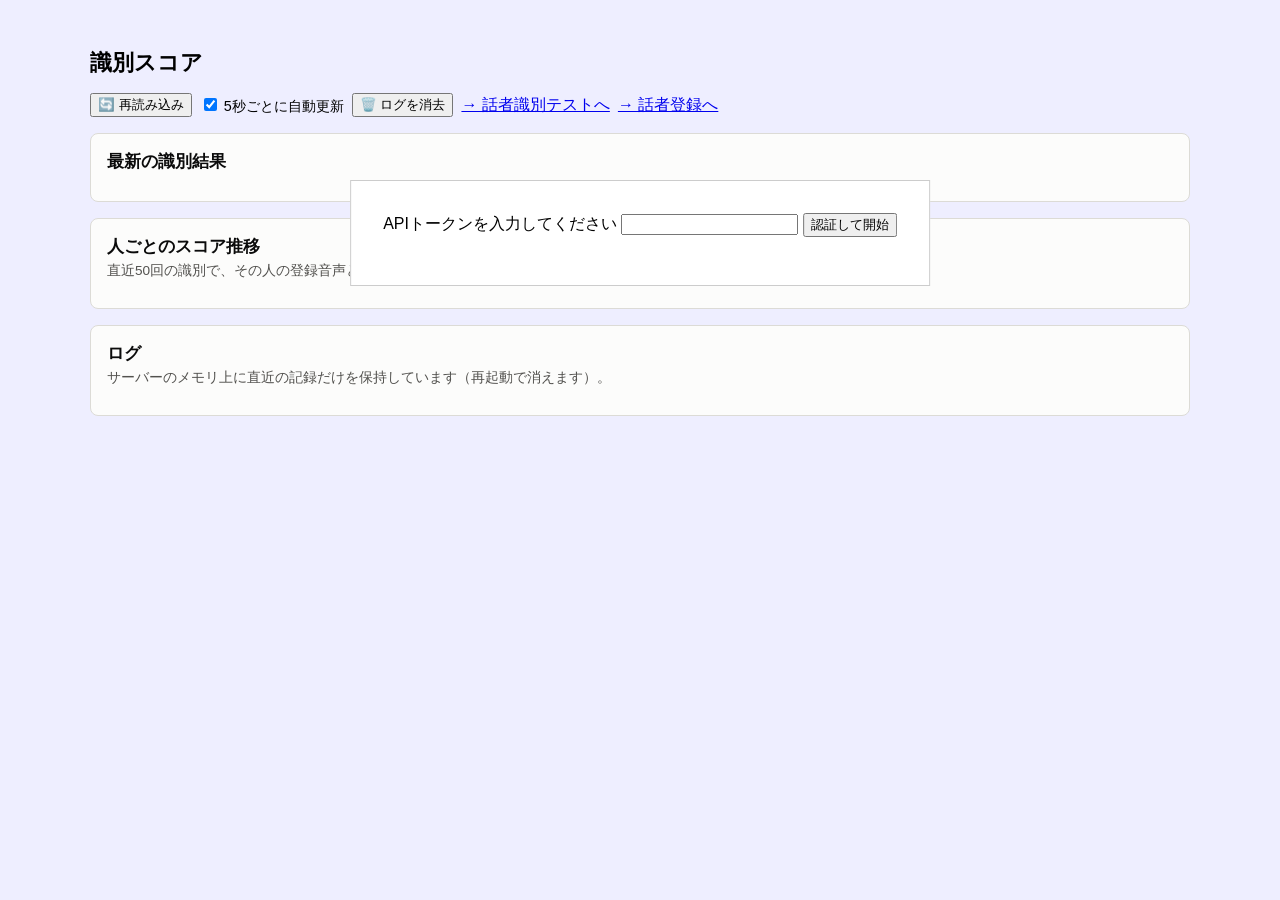
==== scores.html @ f43a6ad5 "add score visualization page - /identify で全登録者のスコアを返し、直近の結果をメモリ上に記録 - GET/DELETE /identify_log で履歴の取" ====
<!DOCTYPE html>
<html lang="ja">
<head>
  <meta charset="UTF-8">
  <meta name="viewport" content="width=device-width, initial-scale=1">
  <title>識別スコア</title>
  <link rel="stylesheet" href="/static/score-charts.css">
  <style>
    body { font-family: sans-serif; padding: 2em; background: #eef; max-width: 1100px; margin: 0 auto; }
    @media (prefers-color-scheme: dark) { body { background: #111110; color: #f0efec; } a { color: #8ab4f8; } }
    @media (max-width: 600px) { body { padding: 1em 16px; } }
    h1 { font-size: 1.4em; }
    .toolbar { display: flex; flex-wrap: wrap; gap: 8px; align-items: center; }
    .toolbar label { font-size: 0.9em; }
  </style>
</head>
<body>
  <h1>識別スコア</h1>

  <div class="toolbar">
    <button id="reloadBtn">🔄 再読み込み</button>
    <label><input type="checkbox" id="autoReload" checked> 5秒ごとに自動更新</label>
    <button id="clearBtn">🗑️ ログを消去</button>
    <a href="/test.html">→ 話者識別テストへ</a>
    <a href="/">→ 話者登録へ</a>
  </div>

  <section class="viz-root">
    <h2>最新の識別結果</h2>
    <p class="viz-sub" id="latestSub"></p>
    <div id="latestChart"></div>
  </section>

  <section class="viz-root">
    <h2>人ごとのスコア推移</h2>
    <p class="viz-sub">直近50回の識別で、その人の登録音声とどれだけ似ていたか（コサイン類似度）。右ほど新しい。</p>
    <div id="multiples"></div>
  </section>

  <section class="viz-root">
    <h2>ログ</h2>
    <p class="viz-sub">サーバーのメモリ上に直近の記録だけを保持しています（再起動で消えます）。</p>
    <div id="logTable"></div>
  </section>

  <script src="/static/auth.js"></script>
  <script src="/static/score-charts.js"></script>
  <script>
    const latestSub = document.getElementById("latestSub");
    let timer;

    async function load() {
      const res = await Auth.authFetch("/identify_log");
      if (!res.ok) return;
      const data = await res.json();

      const last = data.entries[data.entries.length - 1];
      if (last) {
        const kana = Object.fromEntries(data.people.map((p) => [p.name, p.kana]));
        const scores = Object.entries(last.scores)
          .map(([name, score]) => ({ name, kana: kana[name] || name, score }))
          .sort((a, b) => b.score - a.score);
        latestSub.textContent = `${last.time.replace("T", " ")}（${last.source}）: `
          + (last.result ? `✓ ${last.result} と判定` : "✗ 該当なし")
          + `　閾値 ${data.threshold}`;
        ScoreCharts.renderBars(document.getElementById("latestChart"), scores, data.threshold);
      } else {
        latestSub.textContent = "まだ識別の記録がありません";
        document.getElementById("latestChart").replaceChildren();
      }
      ScoreCharts.renderMultiples(document.getElementById("multiples"), data);
      ScoreCharts.renderTable(document.getElementById("logTable"), data);
    }

    function setAutoReload(on) {
      clearInterval(timer);
      if (on) timer = setInterval(load, 5000);
    }

    window.onload = function () {
      Auth.ensureToken(() => { load(); setAutoReload(true); });
    };
    document.getElementById("reloadBtn").onclick = load;
    window.addEventListener("resize", () => { clearTimeout(window._rt); window._rt = setTimeout(load, 300); });
    document.getElementById("autoReload").onchange = (e) => setAutoReload(e.target.checked);
    document.getElementById("clearBtn").onclick = async () => {
      if (!confirm("識別ログを消去しますか？")) return;
      await Auth.authFetch("/identify_log", { method: "DELETE" });
      load();
    };
  </script>
</body>
</html>
---- static/score-charts.css ----
/* 話者識別スコアのグラフ用スタイル */
.viz-root {
  color-scheme: light;
  --surface-1: #fcfcfb;
  --surface-2: #f3f2ef;
  --border: #dcdbd6;
  --text-primary: #0b0b0b;
  --text-secondary: #52514e;
  --text-muted: #77766f;
  --grid: #e6e5e0;
  --series-1: #2a78d6;
  --bar-muted: #b9b8b1;
  --threshold: #52514e;
  --good: #008300;
  --critical: #c8312f;
}
@media (prefers-color-scheme: dark) {
  :root:where(:not([data-theme="light"])) .viz-root {
    color-scheme: dark;
    --surface-1: #1a1a19;
    --surface-2: #242422;
    --border: #3a3a37;
    --text-primary: #f0efec;
    --text-secondary: #c3c2b7;
    --text-muted: #9a998f;
    --grid: #2f2f2c;
    --series-1: #3987e5;
    --bar-muted: #5c5b55;
    --threshold: #c3c2b7;
    --good: #3fae3f;
    --critical: #e66767;
  }
}
:root[data-theme="dark"] .viz-root {
  color-scheme: dark;
  --surface-1: #1a1a19;
  --surface-2: #242422;
  --border: #3a3a37;
  --text-primary: #f0efec;
  --text-secondary: #c3c2b7;
  --text-muted: #9a998f;
  --grid: #2f2f2c;
  --series-1: #3987e5;
  --bar-muted: #5c5b55;
  --threshold: #c3c2b7;
  --good: #3fae3f;
  --critical: #e66767;
}

.viz-root {
  background: var(--surface-1);
  color: var(--text-primary);
  border: 1px solid var(--border);
  border-radius: 8px;
  padding: 16px;
  margin: 1em 0;
  font-family: sans-serif;
  box-sizing: border-box;
  max-width: 100%;
}
.viz-root h2 { font-size: 1.05em; margin: 0 0 4px; }
.viz-root .viz-sub { color: var(--text-secondary); font-size: 0.85em; margin: 0 0 12px; }
.viz-root svg { display: block; width: 100%; height: auto; overflow: visible; }
.viz-root svg text { fill: var(--text-secondary); font-size: 12px; }
.viz-root .viz-grid { stroke: var(--grid); stroke-width: 1; }
.viz-root .viz-threshold { stroke: var(--threshold); stroke-width: 1.5; stroke-dasharray: 4 3; }
.viz-root .viz-bar { fill: var(--bar-muted); }
.viz-root .viz-bar.is-top { fill: var(--series-1); }
.viz-root .viz-line { fill: none; stroke: var(--series-1); stroke-width: 2; }
.viz-root .viz-dot { fill: var(--surface-1); stroke: var(--series-1); stroke-width: 2; }
.viz-root .viz-dot.is-hit { fill: var(--series-1); stroke: var(--surface-1); }
.viz-root .viz-hit { fill: transparent; cursor: pointer; }
.viz-root .viz-value { fill: var(--text-primary); }

.viz-legend { display: flex; flex-wrap: wrap; gap: 16px; font-size: 0.8em; color: var(--text-secondary); margin-top: 8px; }
.viz-legend span { display: inline-flex; align-items: center; gap: 6px; }
.viz-legend svg { width: auto; display: inline; }

.viz-multiples { display: grid; grid-template-columns: repeat(auto-fill, minmax(260px, 1fr)); gap: 12px; }
.viz-card { background: var(--surface-2); border-radius: 6px; padding: 10px 12px; }
.viz-card h3 { font-size: 0.95em; margin: 0; }
.viz-card .viz-stats { color: var(--text-secondary); font-size: 0.8em; margin: 2px 0 6px; }

.viz-status-ok { color: var(--good); font-weight: bold; }
.viz-status-ng { color: var(--critical); font-weight: bold; }

.viz-tooltip {
  position: fixed; pointer-events: none; z-index: 20;
  background: var(--surface-1); color: var(--text-primary);
  border: 1px solid var(--border); border-radius: 6px;
  padding: 6px 8px; font-size: 12px; line-height: 1.5;
  box-shadow: 0 2px 8px rgba(0, 0, 0, 0.15);
  display: none; white-space: nowrap;
}

.viz-table-wrap { overflow-x: auto; }
.viz-table { border-collapse: collapse; font-size: 0.85em; width: 100%; }
.viz-table th, .viz-table td { border-bottom: 1px solid var(--grid); padding: 4px 8px; text-align: left; white-space: nowrap; }
.viz-table th { color: var(--text-secondary); font-weight: normal; }
.viz-table td.num { text-align: right; font-variant-numeric: tabular-nums; }
.viz-empty { color: var(--text-muted); font-size: 0.9em; }
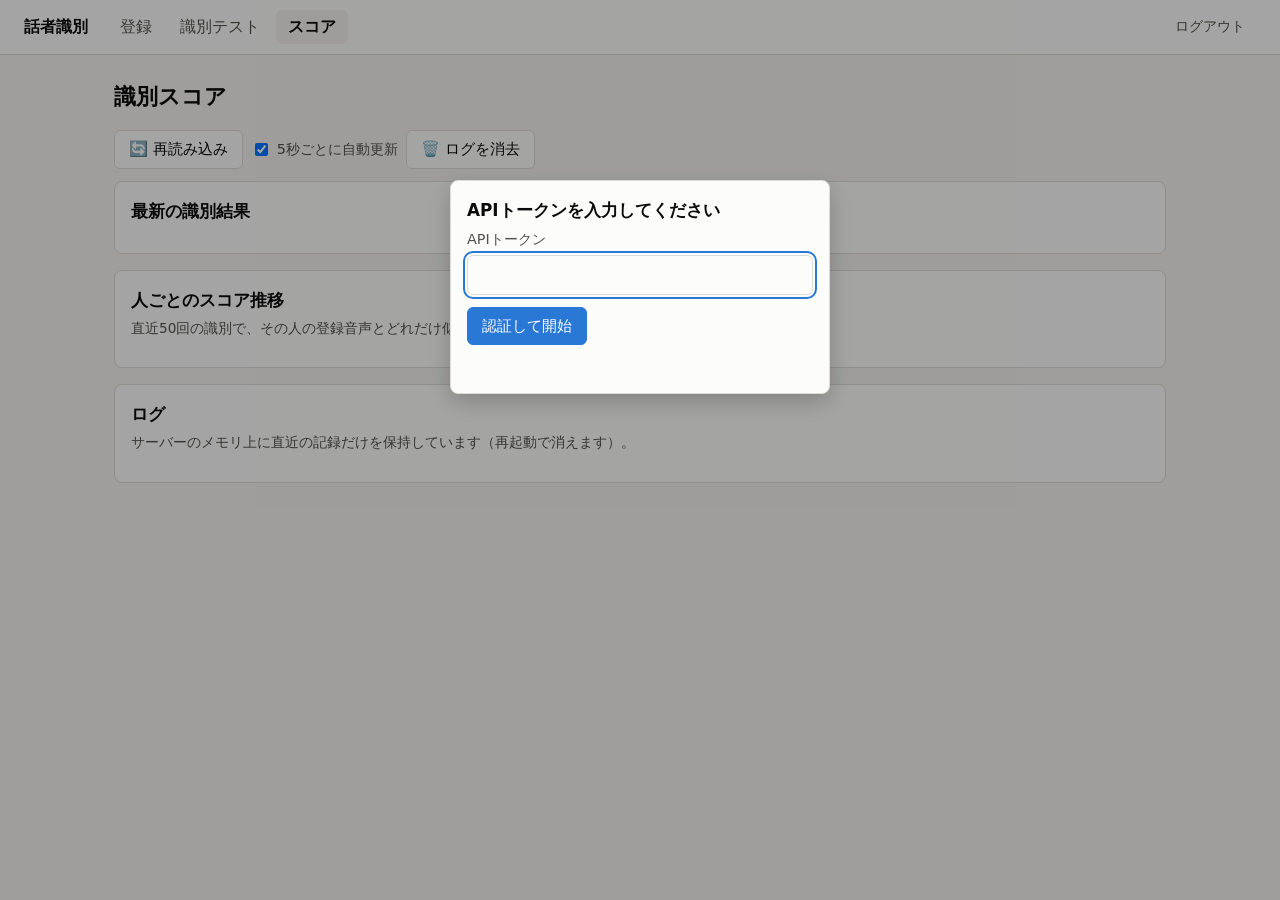
==== commit 30fd88c8: "unify web UI design across pages - 共通スタイル static/style.css を追加（ライト/ダーク両対応の色変数、カード、ボタン、表） - 3画面に共通ヘッダ" ====
--- a/scores.html
+++ b/scores.html
@@ -4,44 +4,47 @@
   <meta charset="UTF-8">
   <meta name="viewport" content="width=device-width, initial-scale=1">
   <title>識別スコア</title>
+  <link rel="stylesheet" href="/static/style.css">
   <link rel="stylesheet" href="/static/score-charts.css">
-  <style>
-    body { font-family: sans-serif; padding: 2em; background: #eef; max-width: 1100px; margin: 0 auto; }
-    @media (prefers-color-scheme: dark) { body { background: #111110; color: #f0efec; } a { color: #8ab4f8; } }
-    @media (max-width: 600px) { body { padding: 1em 16px; } }
-    h1 { font-size: 1.4em; }
-    .toolbar { display: flex; flex-wrap: wrap; gap: 8px; align-items: center; }
-    .toolbar label { font-size: 0.9em; }
-  </style>
 </head>
 <body>
-  <h1>識別スコア</h1>
+  <header class="app-header">
+    <div class="app-title">話者識別</div>
+    <nav class="app-nav">
+      <a href="/">登録</a>
+      <a href="/test.html">識別テスト</a>
+      <a href="/scores.html" aria-current="page">スコア</a>
+    </nav>
+    <button id="logoutBtn" class="btn btn-ghost btn-small">ログアウト</button>
+  </header>
 
-  <div class="toolbar">
-    <button id="reloadBtn">🔄 再読み込み</button>
-    <label><input type="checkbox" id="autoReload" checked> 5秒ごとに自動更新</label>
-    <button id="clearBtn">🗑️ ログを消去</button>
-    <a href="/test.html">→ 話者識別テストへ</a>
-    <a href="/">→ 話者登録へ</a>
-  </div>
+  <main class="page">
+    <h1>識別スコア</h1>
 
-  <section class="viz-root">
-    <h2>最新の識別結果</h2>
-    <p class="viz-sub" id="latestSub"></p>
-    <div id="latestChart"></div>
-  </section>
+    <div class="actions">
+      <button id="reloadBtn" class="btn">🔄 再読み込み</button>
+      <label class="check"><input type="checkbox" id="autoReload" checked> 5秒ごとに自動更新</label>
+      <button id="clearBtn" class="btn">🗑️ ログを消去</button>
+    </div>
 
-  <section class="viz-root">
-    <h2>人ごとのスコア推移</h2>
-    <p class="viz-sub">直近50回の識別で、その人の登録音声とどれだけ似ていたか（コサイン類似度）。右ほど新しい。</p>
-    <div id="multiples"></div>
-  </section>
+    <section class="card viz-root">
+      <h2>最新の識別結果</h2>
+      <p class="card-sub" id="latestSub"></p>
+      <div id="latestChart"></div>
+    </section>
 
-  <section class="viz-root">
-    <h2>ログ</h2>
-    <p class="viz-sub">サーバーのメモリ上に直近の記録だけを保持しています（再起動で消えます）。</p>
-    <div id="logTable"></div>
-  </section>
+    <section class="card viz-root">
+      <h2>人ごとのスコア推移</h2>
+      <p class="card-sub">直近50回の識別で、その人の登録音声とどれだけ似ていたか（コサイン類似度）。右ほど新しい。</p>
+      <div id="multiples"></div>
+    </section>
+
+    <section class="card viz-root">
+      <h2>ログ</h2>
+      <p class="card-sub">サーバーのメモリ上に直近の記録だけを保持しています（再起動で消えます）。</p>
+      <div id="logTable"></div>
+    </section>
+  </main>
 
   <script src="/static/auth.js"></script>
   <script src="/static/score-charts.js"></script>
@@ -61,9 +64,15 @@
           .map(([name, score]) => ({ name, kana: kana[name] || name, score }))
           .sort((a, b) => b.score - a.score);
         latestSub.textContent = `${last.time.replace("T", " ")}（${last.source}）: `
-          + (last.result ? `✓ ${last.result} と判定` : "✗ 該当なし")
+          + (last.result ? `✓ ${last.result} と判定`
+             : last.reason === "too_short" ? "✗ 声が短すぎるため識別せず" : "✗ 該当なし")
+          + (last.speech_sec != null ? `　声の長さ ${last.speech_sec}秒` : "")
           + `　閾値 ${data.threshold}`;
-        ScoreCharts.renderBars(document.getElementById("latestChart"), scores, data.threshold);
+        if (scores.length) {
+          ScoreCharts.renderBars(document.getElementById("latestChart"), scores, data.threshold);
+        } else {
+          document.getElementById("latestChart").replaceChildren();
+        }
       } else {
         latestSub.textContent = "まだ識別の記録がありません";
         document.getElementById("latestChart").replaceChildren();
@@ -80,6 +89,7 @@
     window.onload = function () {
       Auth.ensureToken(() => { load(); setAutoReload(true); });
     };
+    document.getElementById("logoutBtn").onclick = () => Auth.logout();
     document.getElementById("reloadBtn").onclick = load;
     window.addEventListener("resize", () => { clearTimeout(window._rt); window._rt = setTimeout(load, 300); });
     document.getElementById("autoReload").onchange = (e) => setAutoReload(e.target.checked);
--- a/static/style.css
+++ b/static/style.css
@@ -0,0 +1,172 @@
+/* 全画面共通のスタイル */
+:root {
+  color-scheme: light;
+  --page-bg: #f3f2ef;
+  --surface-1: #fcfcfb;
+  --surface-2: #f3f2ef;
+  --border: #dcdbd6;
+  --text-primary: #0b0b0b;
+  --text-secondary: #52514e;
+  --text-muted: #77766f;
+  --grid: #e6e5e0;
+  --accent: #2a78d6;
+  --accent-hover: #1f64b8;
+  --accent-text: #ffffff;
+  --series-1: #2a78d6;
+  --bar-muted: #b9b8b1;
+  --threshold: #52514e;
+  --good: #008300;
+  --critical: #c8312f;
+  --focus: #2a78d6;
+}
+@media (prefers-color-scheme: dark) {
+  :root:not([data-theme="light"]) {
+    color-scheme: dark;
+    --page-bg: #111110;
+    --surface-1: #1a1a19;
+    --surface-2: #242422;
+    --border: #3a3a37;
+    --text-primary: #f0efec;
+    --text-secondary: #c3c2b7;
+    --text-muted: #9a998f;
+    --grid: #2f2f2c;
+    --accent: #3987e5;
+    --accent-hover: #5a9cec;
+    --accent-text: #ffffff;
+    --series-1: #3987e5;
+    --bar-muted: #5c5b55;
+    --threshold: #c3c2b7;
+    --good: #3fae3f;
+    --critical: #e66767;
+    --focus: #5a9cec;
+  }
+}
+:root[data-theme="dark"] {
+  color-scheme: dark;
+  --page-bg: #111110;
+  --surface-1: #1a1a19;
+  --surface-2: #242422;
+  --border: #3a3a37;
+  --text-primary: #f0efec;
+  --text-secondary: #c3c2b7;
+  --text-muted: #9a998f;
+  --grid: #2f2f2c;
+  --accent: #3987e5;
+  --accent-hover: #5a9cec;
+  --accent-text: #ffffff;
+  --series-1: #3987e5;
+  --bar-muted: #5c5b55;
+  --threshold: #c3c2b7;
+  --good: #3fae3f;
+  --critical: #e66767;
+  --focus: #5a9cec;
+}
+
+* { box-sizing: border-box; }
+body {
+  margin: 0;
+  background: var(--page-bg);
+  color: var(--text-primary);
+  font-family: system-ui, -apple-system, "Hiragino Sans", "Noto Sans JP", sans-serif;
+  line-height: 1.6;
+}
+a { color: var(--accent); }
+
+/* ---- ヘッダー ---- */
+.app-header {
+  display: flex; flex-wrap: wrap; align-items: center; gap: 8px 20px;
+  padding: 10px 24px;
+  background: var(--surface-1);
+  border-bottom: 1px solid var(--border);
+}
+.app-title { font-weight: bold; }
+.app-nav { display: flex; gap: 4px; flex: 1; flex-wrap: wrap; }
+.app-nav a {
+  color: var(--text-secondary); text-decoration: none;
+  padding: 4px 12px; border-radius: 6px;
+}
+.app-nav a:hover { background: var(--surface-2); color: var(--text-primary); }
+.app-nav a[aria-current="page"] { background: var(--surface-2); color: var(--text-primary); font-weight: bold; }
+
+/* ---- ページ本体 ---- */
+.page { max-width: 1100px; margin: 0 auto; padding: 24px; }
+.page > h1 { font-size: 1.4em; margin: 0 0 16px; }
+@media (max-width: 600px) {
+  .app-header { padding: 10px 16px; justify-content: space-between; }
+  .app-nav { order: 3; flex-basis: 100%; flex-wrap: nowrap; }
+  .page { padding: 16px; }
+}
+
+.card {
+  background: var(--surface-1);
+  border: 1px solid var(--border);
+  border-radius: 8px;
+  padding: 16px;
+  margin: 0 0 16px;
+  max-width: 100%;
+}
+.card > h2 { font-size: 1.05em; margin: 0 0 4px; }
+.card-sub, .hint { color: var(--text-secondary); font-size: 0.85em; margin: 0 0 12px; }
+
+/* ---- フォーム ---- */
+.field { display: flex; flex-direction: column; gap: 4px; margin: 0 0 12px; max-width: 360px; }
+.field label { font-size: 0.9em; color: var(--text-secondary); }
+input[type="text"], input[type="password"] {
+  font: inherit; color: var(--text-primary);
+  background: var(--surface-1);
+  border: 1px solid var(--border); border-radius: 6px;
+  padding: 6px 10px;
+}
+input:focus-visible, button:focus-visible, a:focus-visible {
+  outline: 2px solid var(--focus); outline-offset: 2px;
+}
+
+.actions { display: flex; flex-wrap: wrap; gap: 8px; align-items: center; margin: 12px 0; }
+.btn {
+  font: inherit; font-size: 0.95em;
+  display: inline-flex; align-items: center; gap: 6px;
+  padding: 6px 14px; border-radius: 6px; cursor: pointer;
+  background: var(--surface-1); color: var(--text-primary);
+  border: 1px solid var(--border);
+}
+.btn:hover:not(:disabled) { background: var(--surface-2); }
+.btn:disabled { opacity: 0.45; cursor: not-allowed; }
+.btn-primary { background: var(--accent); border-color: var(--accent); color: var(--accent-text); }
+.btn-primary:hover:not(:disabled) { background: var(--accent-hover); }
+.btn-ghost { border-color: transparent; background: transparent; color: var(--text-secondary); }
+.btn-small { padding: 2px 10px; font-size: 0.85em; }
+.check { display: inline-flex; align-items: center; gap: 6px; font-size: 0.9em; color: var(--text-secondary); }
+
+.read-aloud {
+  background: var(--surface-2); border-radius: 6px;
+  padding: 10px 14px; margin: 8px 0 12px;
+}
+
+.status { font-weight: bold; margin: 8px 0 0; }
+.status.is-recording { color: var(--critical); }
+.status.is-ok { color: var(--good); }
+.status.is-error { color: var(--critical); }
+
+/* ---- 表 ---- */
+.table-wrap { overflow-x: auto; }
+.data-table { border-collapse: collapse; font-size: 0.9em; width: 100%; }
+.data-table th, .data-table td {
+  border-bottom: 1px solid var(--grid);
+  padding: 6px 10px; text-align: left; white-space: nowrap; vertical-align: middle;
+}
+.data-table th { color: var(--text-secondary); font-weight: normal; }
+.data-table td.num { text-align: right; font-variant-numeric: tabular-nums; }
+.data-table td.wrap { white-space: normal; min-width: 8em; }
+.data-table .low { color: var(--critical); font-weight: bold; }
+.empty { color: var(--text-muted); font-size: 0.9em; }
+
+/* ---- トークン入力ダイアログ（auth.js） ---- */
+.auth-backdrop {
+  position: fixed; inset: 0; z-index: 10;
+  background: rgba(0, 0, 0, 0.35);
+  display: flex; align-items: flex-start; justify-content: center;
+  padding: 20vh 16px 0;
+}
+.auth-dialog { width: 100%; max-width: 380px; box-shadow: 0 8px 24px rgba(0, 0, 0, 0.2); }
+.auth-dialog .field { max-width: none; }
+.auth-error { color: var(--critical); font-size: 0.9em; min-height: 1.4em; margin: 4px 0 0; }
--- a/static/score-charts.css
+++ b/static/score-charts.css
@@ -1,65 +1,4 @@
-/* 話者識別スコアのグラフ用スタイル */
-.viz-root {
-  color-scheme: light;
-  --surface-1: #fcfcfb;
-  --surface-2: #f3f2ef;
-  --border: #dcdbd6;
-  --text-primary: #0b0b0b;
-  --text-secondary: #52514e;
-  --text-muted: #77766f;
-  --grid: #e6e5e0;
-  --series-1: #2a78d6;
-  --bar-muted: #b9b8b1;
-  --threshold: #52514e;
-  --good: #008300;
-  --critical: #c8312f;
-}
-@media (prefers-color-scheme: dark) {
-  :root:where(:not([data-theme="light"])) .viz-root {
-    color-scheme: dark;
-    --surface-1: #1a1a19;
-    --surface-2: #242422;
-    --border: #3a3a37;
-    --text-primary: #f0efec;
-    --text-secondary: #c3c2b7;
-    --text-muted: #9a998f;
-    --grid: #2f2f2c;
-    --series-1: #3987e5;
-    --bar-muted: #5c5b55;
-    --threshold: #c3c2b7;
-    --good: #3fae3f;
-    --critical: #e66767;
-  }
-}
-:root[data-theme="dark"] .viz-root {
-  color-scheme: dark;
-  --surface-1: #1a1a19;
-  --surface-2: #242422;
-  --border: #3a3a37;
-  --text-primary: #f0efec;
-  --text-secondary: #c3c2b7;
-  --text-muted: #9a998f;
-  --grid: #2f2f2c;
-  --series-1: #3987e5;
-  --bar-muted: #5c5b55;
-  --threshold: #c3c2b7;
-  --good: #3fae3f;
-  --critical: #e66767;
-}
-
-.viz-root {
-  background: var(--surface-1);
-  color: var(--text-primary);
-  border: 1px solid var(--border);
-  border-radius: 8px;
-  padding: 16px;
-  margin: 1em 0;
-  font-family: sans-serif;
-  box-sizing: border-box;
-  max-width: 100%;
-}
-.viz-root h2 { font-size: 1.05em; margin: 0 0 4px; }
-.viz-root .viz-sub { color: var(--text-secondary); font-size: 0.85em; margin: 0 0 12px; }
+/* 話者識別スコアのグラフ用スタイル（色は style.css の変数を使う） */
 .viz-root svg { display: block; width: 100%; height: auto; overflow: visible; }
 .viz-root svg text { fill: var(--text-secondary); font-size: 12px; }
 .viz-root .viz-grid { stroke: var(--grid); stroke-width: 1; }
@@ -92,10 +31,3 @@
   box-shadow: 0 2px 8px rgba(0, 0, 0, 0.15);
   display: none; white-space: nowrap;
 }
-
-.viz-table-wrap { overflow-x: auto; }
-.viz-table { border-collapse: collapse; font-size: 0.85em; width: 100%; }
-.viz-table th, .viz-table td { border-bottom: 1px solid var(--grid); padding: 4px 8px; text-align: left; white-space: nowrap; }
-.viz-table th { color: var(--text-secondary); font-weight: normal; }
-.viz-table td.num { text-align: right; font-variant-numeric: tabular-nums; }
-.viz-empty { color: var(--text-muted); font-size: 0.9em; }
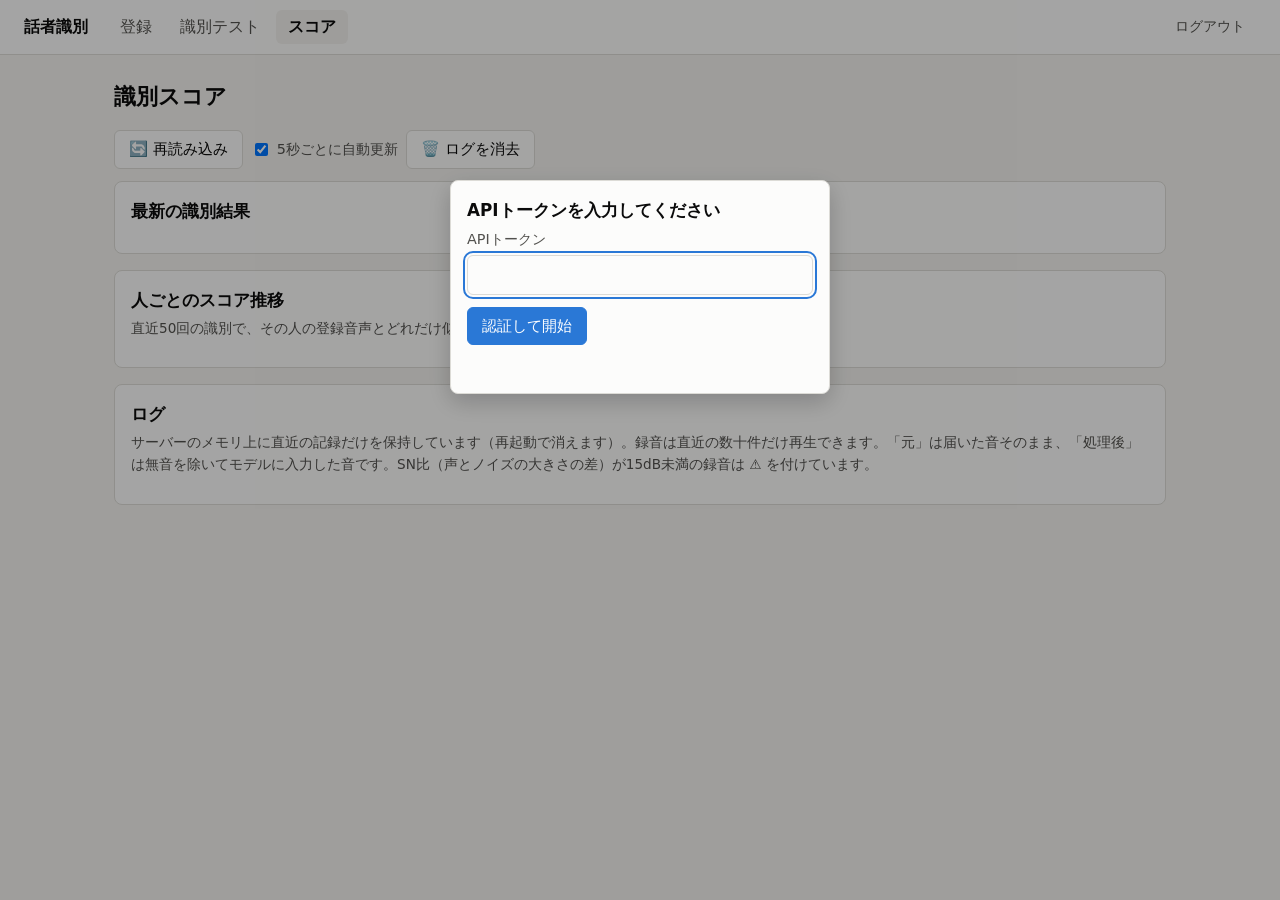
==== commit f51c4866: "keep recent identify audio for playback and show SNR - 識別で届いた直近の録音を保持（IDENTIFY_AUDIO_SIZE、既定 30 件） -" ====
--- a/scores.html
+++ b/scores.html
@@ -41,7 +41,7 @@
 
     <section class="card viz-root">
       <h2>ログ</h2>
-      <p class="card-sub">サーバーのメモリ上に直近の記録だけを保持しています（再起動で消えます）。</p>
+      <p class="card-sub">サーバーのメモリ上に直近の記録だけを保持しています（再起動で消えます）。録音は直近の数十件だけ再生できます。「元」は届いた音そのまま、「処理後」は無音を除いてモデルに入力した音です。SN比（声とノイズの大きさの差）が15dB未満の録音は ⚠ を付けています。</p>
       <div id="logTable"></div>
     </section>
   </main>
@@ -78,7 +78,48 @@
         document.getElementById("latestChart").replaceChildren();
       }
       ScoreCharts.renderMultiples(document.getElementById("multiples"), data);
-      ScoreCharts.renderTable(document.getElementById("logTable"), data);
+      ScoreCharts.renderTable(document.getElementById("logTable"), data, { renderActions });
+    }
+
+    // ---- 録音の再生 ----
+    let player = null;
+    let playingButton = null;
+
+    function stopPlaying() {
+      if (player) { player.pause(); URL.revokeObjectURL(player.src); }
+      if (playingButton) playingButton.textContent = playingButton.dataset.label;
+      player = null; playingButton = null;
+    }
+
+    async function play(entryId, kind, button) {
+      const same = playingButton && playingButton.dataset.key === `${entryId}-${kind}`;
+      stopPlaying();
+      if (same) return;  // 再生中のボタンをもう一度押したら停止
+      const res = await Auth.authFetch(`/identify_log/${entryId}/audio?kind=${kind}`);
+      if (!res.ok) { alert(`再生できません (HTTP ${res.status})`); return; }
+      player = new Audio(URL.createObjectURL(await res.blob()));
+      playingButton = button;
+      button.textContent = "■ 停止";
+      player.onended = stopPlaying;
+      player.play();
+    }
+
+    function renderActions(entry) {
+      if (!entry.has_audio) return null;
+      const box = document.createElement("div");
+      box.className = "row-actions";
+      for (const [kind, label] of [["raw", "▶ 元"], ["processed", "▶ 処理後"]]) {
+        const b = document.createElement("button");
+        b.className = "btn btn-small";
+        b.dataset.label = label;
+        b.dataset.key = `${entry.id}-${kind}`;
+        // 自動更新で表が作り直されても、再生中の表示を保つ
+        b.textContent = playingButton && playingButton.dataset.key === b.dataset.key ? "■ 停止" : label;
+        if (playingButton && playingButton.dataset.key === b.dataset.key) playingButton = b;
+        b.onclick = () => play(entry.id, kind, b);
+        box.appendChild(b);
+      }
+      return box;
     }
 
     function setAutoReload(on) {
--- a/static/style.css
+++ b/static/style.css
@@ -111,7 +111,7 @@
 /* ---- フォーム ---- */
 .field { display: flex; flex-direction: column; gap: 4px; margin: 0 0 12px; max-width: 360px; }
 .field label { font-size: 0.9em; color: var(--text-secondary); }
-input[type="text"], input[type="password"] {
+input[type="text"], input[type="password"], select {
   font: inherit; color: var(--text-primary);
   background: var(--surface-1);
   border: 1px solid var(--border); border-radius: 6px;
@@ -135,12 +135,32 @@
 .btn-primary:hover:not(:disabled) { background: var(--accent-hover); }
 .btn-ghost { border-color: transparent; background: transparent; color: var(--text-secondary); }
 .btn-small { padding: 2px 10px; font-size: 0.85em; }
+.segmented {
+  display: inline-flex; flex-wrap: wrap; margin: 0 0 12px;
+  border: 1px solid var(--border); border-radius: 6px; overflow: hidden;
+}
+.segmented label {
+  padding: 6px 14px; cursor: pointer; font-size: 0.95em;
+  color: var(--text-secondary); background: var(--surface-1);
+}
+.segmented label + label { border-left: 1px solid var(--border); }
+.segmented input { position: absolute; opacity: 0; pointer-events: none; }
+.segmented label:has(input:checked) { background: var(--accent); color: var(--accent-text); }
+.segmented label:has(input:disabled) { opacity: 0.45; cursor: not-allowed; }
+.segmented label:has(input:focus-visible) { outline: 2px solid var(--focus); outline-offset: -2px; }
+.row-actions { display: flex; flex-wrap: wrap; gap: 6px; margin-top: 4px; }
+.data-table td > .row-actions:only-child { flex-wrap: nowrap; margin-top: 0; }
 .check { display: inline-flex; align-items: center; gap: 6px; font-size: 0.9em; color: var(--text-secondary); }
 
 .read-aloud {
   background: var(--surface-2); border-radius: 6px;
-  padding: 10px 14px; margin: 8px 0 12px;
+  padding: 8px 14px 10px; margin: 8px 0 12px;
 }
+.read-aloud-head {
+  display: flex; justify-content: space-between; align-items: center; gap: 8px;
+  font-size: 0.8em; color: var(--text-secondary);
+}
+.read-aloud p { margin: 4px 0 0; font-size: 1.1em; line-height: 1.8; }
 
 .status { font-weight: bold; margin: 8px 0 0; }
 .status.is-recording { color: var(--critical); }
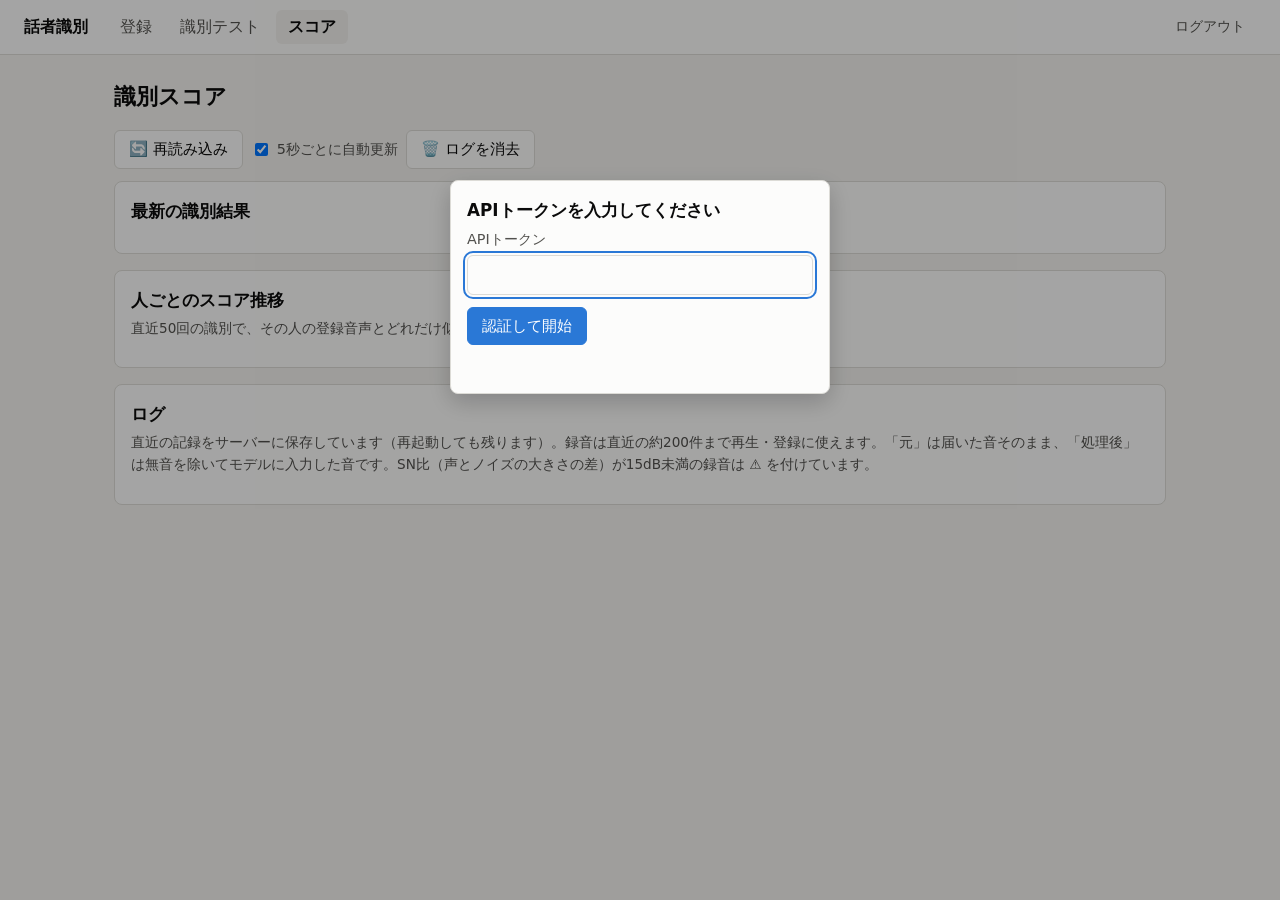
==== commit dc767799: "persist identify log and recordings across restarts - 識別の履歴を identify_log/log.jsonl に追記し、録音を identif" ====
--- a/scores.html
+++ b/scores.html
@@ -41,10 +41,40 @@
 
     <section class="card viz-root">
       <h2>ログ</h2>
-      <p class="card-sub">サーバーのメモリ上に直近の記録だけを保持しています（再起動で消えます）。録音は直近の数十件だけ再生できます。「元」は届いた音そのまま、「処理後」は無音を除いてモデルに入力した音です。SN比（声とノイズの大きさの差）が15dB未満の録音は ⚠ を付けています。</p>
+      <p class="card-sub">直近の記録をサーバーに保存しています（再起動しても残ります）。録音は直近の約200件まで再生・登録に使えます。「元」は届いた音そのまま、「処理後」は無音を除いてモデルに入力した音です。SN比（声とノイズの大きさの差）が15dB未満の録音は ⚠ を付けています。</p>
       <div id="logTable"></div>
     </section>
   </main>
+
+  <div class="modal-backdrop" id="registerDialog" hidden>
+    <form class="card modal" role="dialog" aria-modal="true" aria-labelledby="registerTitle">
+      <h2 id="registerTitle">この録音を登録に使う</h2>
+      <p class="card-sub" id="registerInfo"></p>
+      <div class="segmented" role="radiogroup" aria-label="登録のしかた">
+        <label><input type="radio" name="regMode" value="add" id="regModeAdd" checked> 登録済みの人に追加</label>
+        <label><input type="radio" name="regMode" value="new" id="regModeNew"> 新しい人を登録</label>
+      </div>
+      <div id="regAddFields" class="field">
+        <label for="regPerson">誰の声か</label>
+        <select id="regPerson"></select>
+      </div>
+      <div id="regNewFields" hidden>
+        <div class="field">
+          <label for="regName">識別名（半角英数字）</label>
+          <input type="text" id="regName" placeholder="例: tanaka">
+        </div>
+        <div class="field">
+          <label for="regKana">表示名</label>
+          <input type="text" id="regKana" placeholder="例: たなかさん">
+        </div>
+      </div>
+      <p class="status" id="registerStatus" role="status"></p>
+      <div class="actions">
+        <button type="button" class="btn" id="registerCancel">閉じる</button>
+        <button type="submit" class="btn btn-primary" id="registerSubmit">登録する</button>
+      </div>
+    </form>
+  </div>
 
   <script src="/static/auth.js"></script>
   <script src="/static/score-charts.js"></script>
@@ -56,6 +86,7 @@
       const res = await Auth.authFetch("/identify_log");
       if (!res.ok) return;
       const data = await res.json();
+      latestPeople = data.people;
 
       const last = data.entries[data.entries.length - 1];
       if (last) {
@@ -104,6 +135,73 @@
       player.play();
     }
 
+    // ---- 録音を登録に使う ----
+    const dialog = document.getElementById("registerDialog");
+    const regModeAdd = document.getElementById("regModeAdd");
+    const regPerson = document.getElementById("regPerson");
+    const registerStatus = document.getElementById("registerStatus");
+    let dialogEntry = null;
+    let latestPeople = [];
+
+    function setRegMode(mode) {
+      document.getElementById(mode === "add" ? "regModeAdd" : "regModeNew").checked = true;
+      document.getElementById("regAddFields").hidden = mode !== "add";
+      document.getElementById("regNewFields").hidden = mode !== "new";
+    }
+    document.getElementById("regModeAdd").onchange = () => setRegMode("add");
+    document.getElementById("regModeNew").onchange = () => setRegMode("new");
+
+    function openRegisterDialog(entry) {
+      dialogEntry = entry;
+      const env = entry.source === "test" ? "ブラウザ" : "スタックチャン";
+      document.getElementById("registerInfo").textContent =
+        `${entry.time.replace("T", " ")}・送信元 ${entry.source}（${env}の録音として登録）・声の長さ ${entry.speech_sec ?? "–"}秒`;
+      regPerson.replaceChildren(...latestPeople.map((p) => {
+        const opt = document.createElement("option");
+        opt.value = p.name;
+        opt.textContent = `${p.kana}（${p.name}）`;
+        return opt;
+      }));
+      // 判定結果（なければ最有力候補）を最初から選んでおく
+      const guess = entry.result || entry.candidate;
+      if (guess) regPerson.value = guess;
+      regModeAdd.disabled = latestPeople.length === 0;
+      setRegMode(latestPeople.length ? "add" : "new");
+      registerStatus.textContent = "";
+      registerStatus.className = "status";
+      document.getElementById("registerSubmit").disabled = false;
+      dialog.hidden = false;
+    }
+
+    document.getElementById("registerCancel").onclick = () => { dialog.hidden = true; };
+    dialog.querySelector("form").onsubmit = async (e) => {
+      e.preventDefault();
+      const mode = regModeAdd.checked ? "add" : "new";
+      const body = mode === "add"
+        ? { mode, name: regPerson.value }
+        : { mode, name: document.getElementById("regName").value.trim(),
+            kana: document.getElementById("regKana").value.trim() };
+      registerStatus.textContent = "登録中...";
+      registerStatus.className = "status";
+      const res = await Auth.authFetch(`/identify_log/${dialogEntry.id}/register`, {
+        method: "POST",
+        headers: { "Content-Type": "application/json" },
+        body: JSON.stringify(body),
+      });
+      const result = await res.json();
+      if (res.ok) {
+        let msg = `✓ ${result.kana}（${result.name}）に追加しました・${result.num_samples}件目`;
+        if (result.consistency !== null) msg += `・既存の登録との一致度 ${result.consistency.toFixed(3)}`;
+        registerStatus.textContent = msg;
+        registerStatus.className = "status is-ok";
+        document.getElementById("registerSubmit").disabled = true;
+        load();
+      } else {
+        registerStatus.textContent = `✗ ${result.error || `HTTP ${res.status}`}`;
+        registerStatus.className = "status is-error";
+      }
+    };
+
     function renderActions(entry) {
       if (!entry.has_audio) return null;
       const box = document.createElement("div");
@@ -118,6 +216,18 @@
         if (playingButton && playingButton.dataset.key === b.dataset.key) playingButton = b;
         b.onclick = () => play(entry.id, kind, b);
         box.appendChild(b);
+      }
+      if (entry.registered_to) {
+        const done = document.createElement("span");
+        done.className = "badge";
+        done.textContent = `登録済み: ${entry.registered_to}`;
+        box.appendChild(done);
+      } else {
+        const reg = document.createElement("button");
+        reg.className = "btn btn-small";
+        reg.textContent = "登録…";
+        reg.onclick = () => openRegisterDialog(entry);
+        box.appendChild(reg);
       }
       return box;
     }
--- a/static/style.css
+++ b/static/style.css
@@ -180,13 +180,19 @@
 .data-table .low { color: var(--critical); font-weight: bold; }
 .empty { color: var(--text-muted); font-size: 0.9em; }
 
-/* ---- トークン入力ダイアログ（auth.js） ---- */
-.auth-backdrop {
+/* ---- ダイアログ（トークン入力・録音の登録など） ---- */
+.modal-backdrop, .auth-backdrop {
   position: fixed; inset: 0; z-index: 10;
   background: rgba(0, 0, 0, 0.35);
   display: flex; align-items: flex-start; justify-content: center;
   padding: 20vh 16px 0;
 }
-.auth-dialog { width: 100%; max-width: 380px; box-shadow: 0 8px 24px rgba(0, 0, 0, 0.2); }
-.auth-dialog .field { max-width: none; }
+.modal-backdrop[hidden] { display: none; }
+.modal, .auth-dialog { width: 100%; max-width: 380px; box-shadow: 0 8px 24px rgba(0, 0, 0, 0.2); }
+.modal .field, .auth-dialog .field { max-width: none; }
+.modal .actions { justify-content: flex-end; margin-bottom: 0; }
+.badge {
+  display: inline-block; font-size: 0.8em; padding: 0 8px; border-radius: 999px;
+  border: 1px solid var(--border); color: var(--text-secondary); background: var(--surface-2);
+}
 .auth-error { color: var(--critical); font-size: 0.9em; min-height: 1.4em; margin: 4px 0 0; }
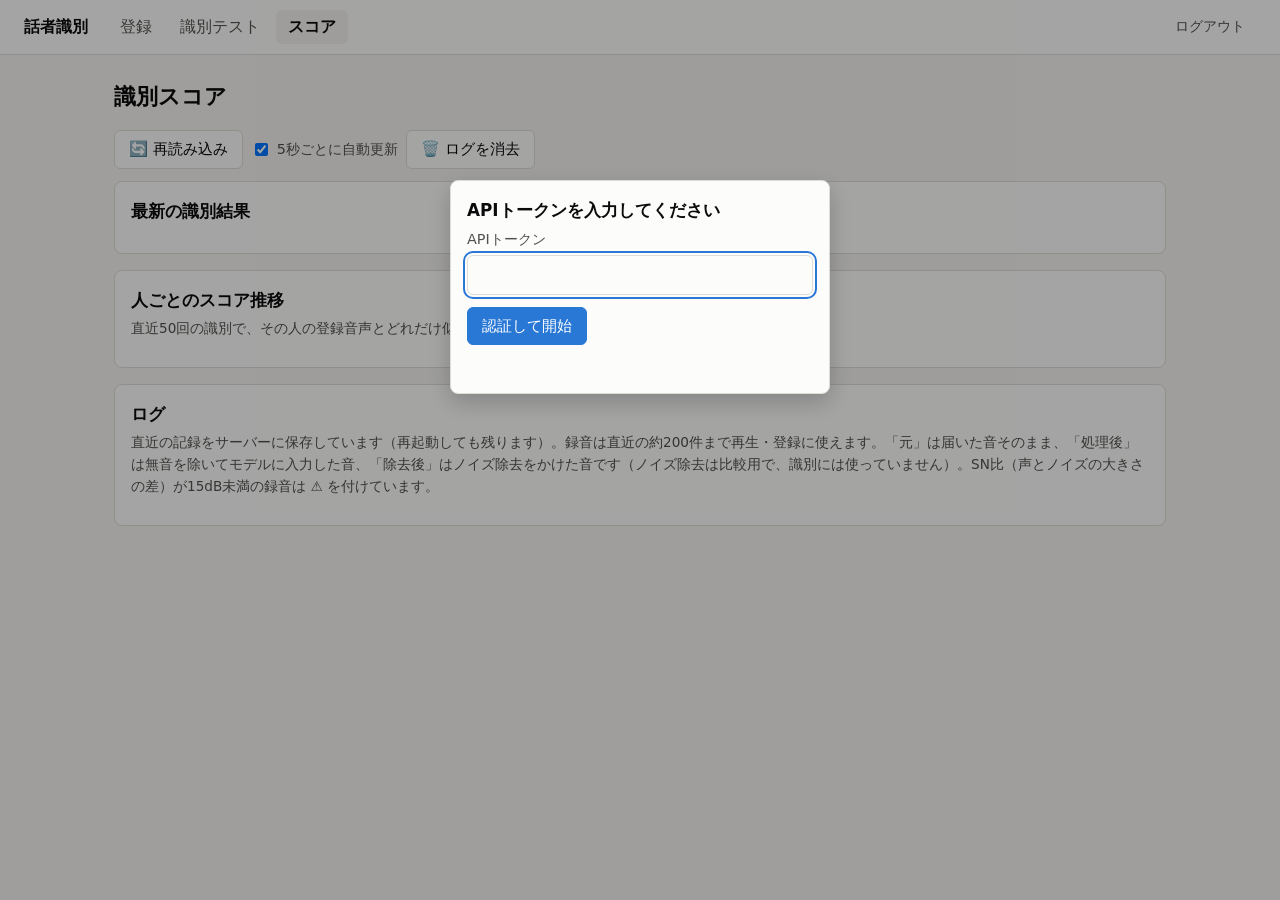
==== commit 962e5950: "add denoised playback and score comparison (GTCRN) - Dockerfile でノイズ除去モデル gtcrn_simple.onnx（0.5MB）を取" ====
--- a/scores.html
+++ b/scores.html
@@ -41,7 +41,8 @@
 
     <section class="card viz-root">
       <h2>ログ</h2>
-      <p class="card-sub">直近の記録をサーバーに保存しています（再起動しても残ります）。録音は直近の約200件まで再生・登録に使えます。「元」は届いた音そのまま、「処理後」は無音を除いてモデルに入力した音です。SN比（声とノイズの大きさの差）が15dB未満の録音は ⚠ を付けています。</p>
+      <p class="card-sub">直近の記録をサーバーに保存しています（再起動しても残ります）。録音は直近の約200件まで再生・登録に使えます。「元」は届いた音そのまま、「処理後」は無音を除いてモデルに入力した音、「除去後」はノイズ除去をかけた音です（ノイズ除去は比較用で、識別には使っていません）。SN比（声とノイズの大きさの差）が15dB未満の録音は ⚠ を付けています。</p>
+      <div id="comparePanel" class="compare-panel" hidden></div>
       <div id="logTable"></div>
     </section>
   </main>
@@ -135,6 +136,52 @@
       player.play();
     }
 
+    // ---- ノイズ除去した場合のスコアとの比較 ----
+    async function showDenoiseCompare(entry) {
+      const panel = document.getElementById("comparePanel");
+      panel.hidden = false;
+      panel.textContent = "ノイズ除去した場合のスコアを計算中...";
+      const res = await Auth.authFetch(`/identify_log/${entry.id}/denoise_compare`);
+      const data = await res.json();
+      if (!res.ok) { panel.textContent = `比較できません: ${data.error || res.status}`; return; }
+
+      const kana = Object.fromEntries(latestPeople.map((p) => [p.name, p.kana]));
+      const head = document.createElement("p");
+      head.className = "card-sub";
+      head.textContent = `${entry.time.replace("T", " ")}（${entry.source}）の録音をノイズ除去した場合: `
+        + `SN比 ${data.before.snr_db ?? "–"}dB → ${data.after.snr_db ?? "–"}dB・`
+        + `ノイズ除去にかかった時間 ${data.denoise_ms}ms`;
+      const table = document.createElement("table");
+      table.className = "data-table";
+      table.innerHTML = "<thead><tr><th>登録者</th><th>除去なし</th><th>除去あり</th><th>差</th></tr></thead>";
+      const tbody = document.createElement("tbody");
+      const names = Object.keys({ ...data.before.scores, ...data.after.scores })
+        .sort((a, b) => (data.before.scores[b] ?? -1) - (data.before.scores[a] ?? -1));
+      for (const name of names) {
+        const before = data.before.scores[name], after = data.after.scores[name];
+        const diff = before != null && after != null ? after - before : null;
+        const tr = document.createElement("tr");
+        for (const [text, cls] of [
+          [`${kana[name] || name}（${name}）`, ""],
+          [before != null ? before.toFixed(3) : "–", "num"],
+          [after != null ? after.toFixed(3) : "–", "num"],
+          [diff != null ? `${diff >= 0 ? "+" : ""}${diff.toFixed(3)}` : "–", "num"],
+        ]) {
+          const td = document.createElement("td");
+          td.textContent = text;
+          if (cls) td.className = cls;
+          tr.appendChild(td);
+        }
+        tbody.appendChild(tr);
+      }
+      table.appendChild(tbody);
+      const close = document.createElement("button");
+      close.className = "btn btn-small";
+      close.textContent = "閉じる";
+      close.onclick = () => { panel.hidden = true; };
+      panel.replaceChildren(head, table, close);
+    }
+
     // ---- 録音を登録に使う ----
     const dialog = document.getElementById("registerDialog");
     const regModeAdd = document.getElementById("regModeAdd");
@@ -206,7 +253,7 @@
       if (!entry.has_audio) return null;
       const box = document.createElement("div");
       box.className = "row-actions";
-      for (const [kind, label] of [["raw", "▶ 元"], ["processed", "▶ 処理後"]]) {
+      for (const [kind, label] of [["raw", "▶ 元"], ["processed", "▶ 処理後"], ["denoised", "▶ 除去後"]]) {
         const b = document.createElement("button");
         b.className = "btn btn-small";
         b.dataset.label = label;
@@ -214,7 +261,10 @@
         // 自動更新で表が作り直されても、再生中の表示を保つ
         b.textContent = playingButton && playingButton.dataset.key === b.dataset.key ? "■ 停止" : label;
         if (playingButton && playingButton.dataset.key === b.dataset.key) playingButton = b;
-        b.onclick = () => play(entry.id, kind, b);
+        b.onclick = () => {
+          play(entry.id, kind, b);
+          if (kind === "denoised") showDenoiseCompare(entry);
+        };
         box.appendChild(b);
       }
       if (entry.registered_to) {
--- a/static/style.css
+++ b/static/style.css
@@ -148,6 +148,11 @@
 .segmented label:has(input:checked) { background: var(--accent); color: var(--accent-text); }
 .segmented label:has(input:disabled) { opacity: 0.45; cursor: not-allowed; }
 .segmented label:has(input:focus-visible) { outline: 2px solid var(--focus); outline-offset: -2px; }
+.compare-panel {
+  background: var(--surface-2); border-radius: 6px;
+  padding: 10px 14px; margin: 0 0 12px;
+}
+.compare-panel .data-table { width: auto; margin-bottom: 8px; }
 .row-actions { display: flex; flex-wrap: wrap; gap: 6px; margin-top: 4px; }
 .data-table td > .row-actions:only-child { flex-wrap: nowrap; margin-top: 0; }
 .check { display: inline-flex; align-items: center; gap: 6px; font-size: 0.9em; color: var(--text-secondary); }
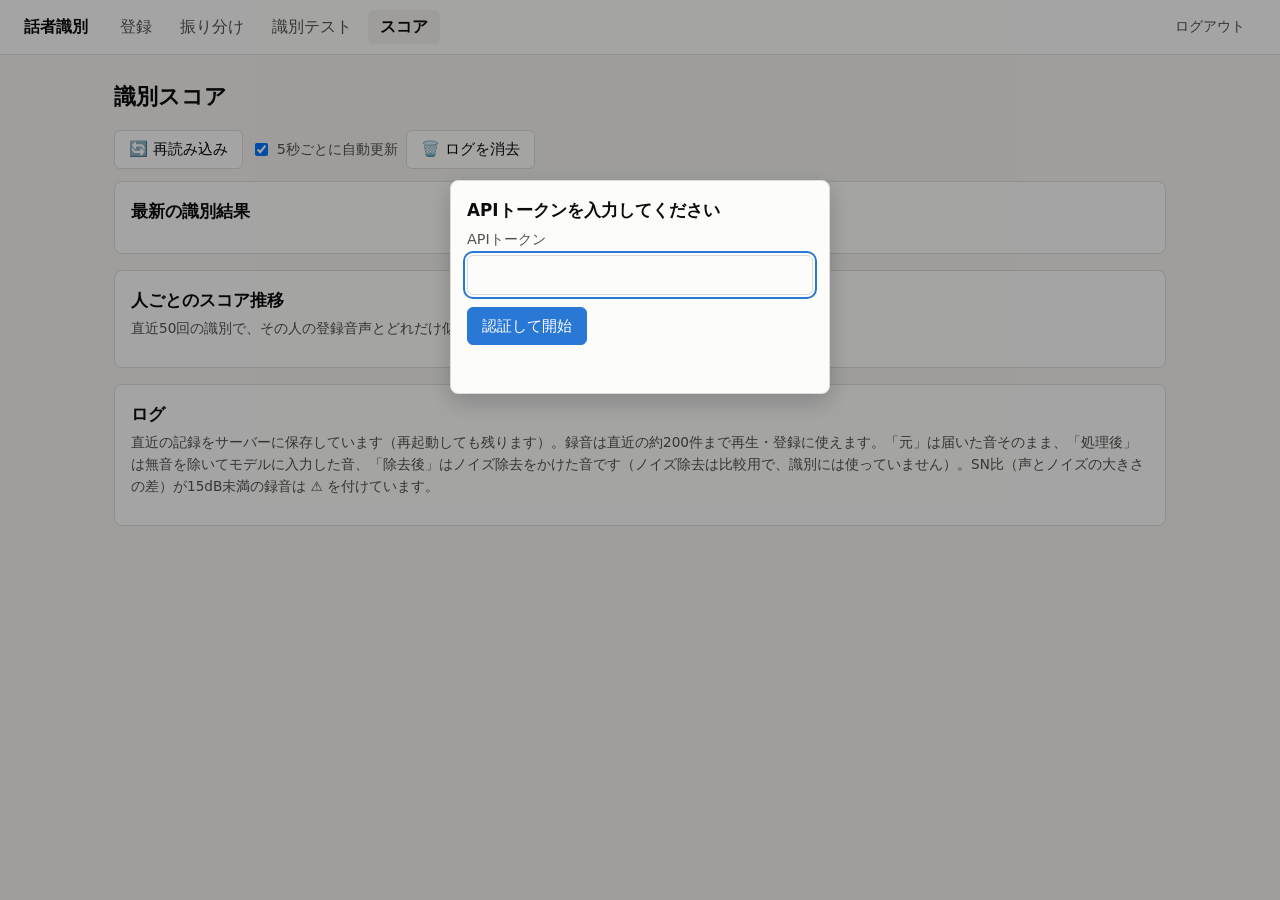
==== commit df2300ce: "replace auto-enroll with an inbox to sort saved recordings - 「振り分け」画面を追加: スタックチャンに話しかけた録音を聞いて、人のボタンを" ====
--- a/scores.html
+++ b/scores.html
@@ -12,6 +12,7 @@
     <div class="app-title">話者識別</div>
     <nav class="app-nav">
       <a href="/">登録</a>
+      <a href="/inbox.html">振り分け</a>
       <a href="/test.html">識別テスト</a>
       <a href="/scores.html" aria-current="page">スコア</a>
     </nav>
@@ -79,6 +80,7 @@
 
   <script src="/static/auth.js"></script>
   <script src="/static/score-charts.js"></script>
+  <script src="/static/player.js"></script>
   <script>
     const latestSub = document.getElementById("latestSub");
     let timer;
@@ -111,29 +113,6 @@
       }
       ScoreCharts.renderMultiples(document.getElementById("multiples"), data);
       ScoreCharts.renderTable(document.getElementById("logTable"), data, { renderActions });
-    }
-
-    // ---- 録音の再生 ----
-    let player = null;
-    let playingButton = null;
-
-    function stopPlaying() {
-      if (player) { player.pause(); URL.revokeObjectURL(player.src); }
-      if (playingButton) playingButton.textContent = playingButton.dataset.label;
-      player = null; playingButton = null;
-    }
-
-    async function play(entryId, kind, button) {
-      const same = playingButton && playingButton.dataset.key === `${entryId}-${kind}`;
-      stopPlaying();
-      if (same) return;  // 再生中のボタンをもう一度押したら停止
-      const res = await Auth.authFetch(`/identify_log/${entryId}/audio?kind=${kind}`);
-      if (!res.ok) { alert(`再生できません (HTTP ${res.status})`); return; }
-      player = new Audio(URL.createObjectURL(await res.blob()));
-      playingButton = button;
-      button.textContent = "■ 停止";
-      player.onended = stopPlaying;
-      player.play();
     }
 
     // ---- ノイズ除去した場合のスコアとの比較 ----
@@ -254,18 +233,8 @@
       const box = document.createElement("div");
       box.className = "row-actions";
       for (const [kind, label] of [["raw", "▶ 元"], ["processed", "▶ 処理後"], ["denoised", "▶ 除去後"]]) {
-        const b = document.createElement("button");
-        b.className = "btn btn-small";
-        b.dataset.label = label;
-        b.dataset.key = `${entry.id}-${kind}`;
-        // 自動更新で表が作り直されても、再生中の表示を保つ
-        b.textContent = playingButton && playingButton.dataset.key === b.dataset.key ? "■ 停止" : label;
-        if (playingButton && playingButton.dataset.key === b.dataset.key) playingButton = b;
-        b.onclick = () => {
-          play(entry.id, kind, b);
-          if (kind === "denoised") showDenoiseCompare(entry);
-        };
-        box.appendChild(b);
+        box.appendChild(AudioPlayer.button(entry.id, kind, label,
+          kind === "denoised" ? () => showDenoiseCompare(entry) : null));
       }
       if (entry.registered_to) {
         const done = document.createElement("span");
--- a/static/style.css
+++ b/static/style.css
@@ -148,6 +148,13 @@
 .segmented label:has(input:checked) { background: var(--accent); color: var(--accent-text); }
 .segmented label:has(input:disabled) { opacity: 0.45; cursor: not-allowed; }
 .segmented label:has(input:focus-visible) { outline: 2px solid var(--focus); outline-offset: -2px; }
+/* ---- 振り分け画面 ---- */
+.inbox { list-style: none; margin: 0; padding: 0; }
+.inbox-item { border-top: 1px solid var(--grid); padding: 10px 0; }
+.inbox-head { margin-bottom: 6px; }
+.inbox-actions { display: flex; flex-wrap: wrap; gap: 8px 16px; align-items: center; }
+.inbox-actions .row-actions { margin-top: 0; align-items: center; }
+.inbox-actions .status { margin: 0; font-size: 0.9em; }
 .compare-panel {
   background: var(--surface-2); border-radius: 6px;
   padding: 10px 14px; margin: 0 0 12px;
